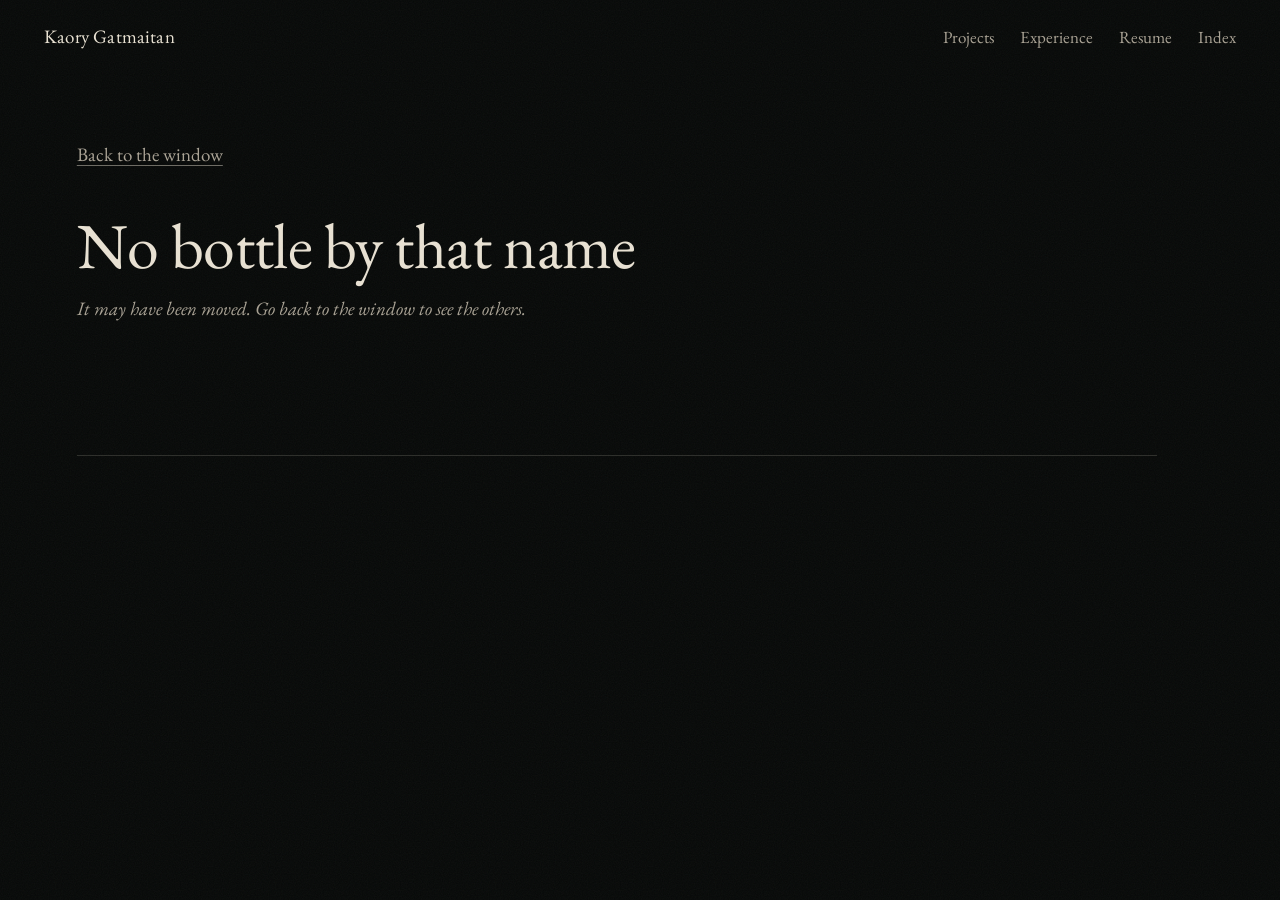
==== fragrance.html @ a2024e05 "Checkpoint before environment rebuild Archive/intro/ledge sequence, data-driven pages, and the pause" ====
<!doctype html>
<html lang="en">
<head>
  <meta charset="utf-8">
  <meta name="viewport" content="width=device-width, initial-scale=1">
  <title>Fragrance · Kaory Gatmaitan</title>
  <meta name="theme-color" content="#070908">
  <link rel="icon" href="data:,">
  <link rel="preconnect" href="https://fonts.googleapis.com">
  <link rel="preconnect" href="https://fonts.gstatic.com" crossorigin>
  <link href="https://fonts.googleapis.com/css2?family=EB+Garamond:ital,wght@0,400;0,500;1,400&display=swap" rel="stylesheet">
  <link rel="stylesheet" href="css/site.css">
</head>
<body>
  <header class="site-header">
    <a class="site-name" href="index.html">Kaory Gatmaitan</a>
    <nav aria-label="Site">
      <a href="index.html#projects">Projects</a>
      <a href="index.html#experience">Experience</a>
      <a href="contents.html#resume" data-resume>Resume</a>
      <a href="contents.html">Index</a>
    </nav>
  </header>

  <main class="page fragrance">
    <div class="page-inner wide">
      <a class="back" id="back" href="index.html">Back to the window</a>
      <h1 id="name">Fragrance</h1>
      <p class="meta" id="meta"></p>

      <div class="fragrance-body">
        <div class="fragrance-text">
          <h2>The notes</h2>
          <p id="notes"></p>
          <h2>What it brings back</h2>
          <p id="memory"></p>
          <h2>When I wear it</h2>
          <p id="wear"></p>
          <h2>How I came to have it</h2>
          <p id="acquired"></p>
        </div>
        <figure class="photo-slot">
          <div class="photo-frame" role="img" aria-label="Photo placeholder">A photo of this bottle goes here</div>
        </figure>
      </div>

      <nav class="sibling-nav" aria-label="Other fragrances">
        <a id="prev" href="#"></a>
        <a id="next" href="#"></a>
      </nav>
    </div>
  </main>

  <div class="fade in" id="fade" aria-hidden="true"></div>
  <script type="module" src="js/pages/fragrance-page.js"></script>
</body>
</html>
---- css/site.css ----
/* Shared by every page. */
:root {
  --night: #070908;
  --night-2: #0e1211;
  --paper: #e9e2d3;
  --paper-dim: #aaa395;
  --line: rgb(233 226 211 / 0.16);
  --amber: #d6a565;
  --serif: "EB Garamond", Garamond, "Times New Roman", serif;
  --sans: "Helvetica Neue", Helvetica, Arial, sans-serif;
  color-scheme: dark;
}

* { box-sizing: border-box; }
html { -webkit-text-size-adjust: 100%; }
body {
  margin: 0;
  background: var(--night);
  color: var(--paper);
  font-family: var(--serif);
  font-size: 19px;
  line-height: 1.6;
}
a { color: inherit; text-decoration-thickness: 1px; text-underline-offset: 0.22em; text-decoration-color: rgb(233 226 211 / 0.45); }
a:hover { text-decoration-color: var(--amber); }
::selection { background: rgb(214 165 101 / 0.45); color: var(--paper); }
:focus-visible { outline: 1px solid var(--amber); outline-offset: 4px; border-radius: 2px; }
button { font: inherit; color: inherit; }

.visually-hidden {
  position: absolute; width: 1px; height: 1px; padding: 0; margin: -1px;
  overflow: hidden; clip: rect(0 0 0 0); white-space: nowrap; border: 0;
}

.skip {
  position: fixed; left: 16px; top: -60px; z-index: 100;
  background: var(--paper); color: var(--night); padding: 8px 14px; text-decoration: none;
}
.skip:focus { top: 16px; }

/* header */
.site-header {
  position: fixed; top: 0; left: 0; right: 0; z-index: 20;
  display: flex; align-items: baseline; justify-content: space-between; gap: 24px;
  padding: 22px clamp(16px, 4vw, 44px);
  font-size: 17px;
  pointer-events: none;
}
.site-header a { pointer-events: auto; text-decoration: none; }
.site-header a:hover { color: #fff; }
.site-name { font-size: 19px; letter-spacing: 0.01em; }
.site-header nav { display: flex; gap: 26px; color: var(--paper-dim); }

/* the black used for fades between scene and page */
.fade {
  position: fixed; inset: 0; z-index: 90; background: #000;
  opacity: 0; pointer-events: none;
  transition: opacity 1.1s cubic-bezier(.3, 0, .2, 1);
}
.fade.in { opacity: 1; }

/* reading pages */
.page { min-height: 100vh; padding: 140px clamp(16px, 6vw, 80px) 100px; }
.page-inner { max-width: 68ch; }
.page h1 { font-weight: 400; font-size: clamp(40px, 6vw, 64px); line-height: 1.12; margin: 0 0 12px; letter-spacing: -0.01em; text-wrap: balance; }
.page h2 { font-weight: 400; font-size: 26px; line-height: 1.3; margin: 56px 0 10px; }
.page p { margin: 0 0 1em; }
.page .meta { color: var(--paper-dim); font-style: italic; margin-bottom: 40px; }
.back { display: inline-block; margin-bottom: 40px; color: var(--paper-dim); }

/* faint film grain on reading pages, still rather than moving */
.page::before {
  content: ""; position: fixed; inset: 0; pointer-events: none; z-index: 1; opacity: 0.05;
  background-image: url("data:image/svg+xml,%3Csvg xmlns='http://www.w3.org/2000/svg' width='220' height='220'%3E%3Cfilter id='n'%3E%3CfeTurbulence type='fractalNoise' baseFrequency='.85' numOctaves='2' stitchTiles='stitch'/%3E%3C/filter%3E%3Crect width='100%25' height='100%25' filter='url(%23n)'/%3E%3C/svg%3E");
}

@media (max-width: 640px) {
  .site-header { flex-direction: column; gap: 4px; padding-top: 16px; }
  .site-header nav { gap: 18px; }
  .page { padding-top: 120px; }
}

@media (prefers-reduced-motion: reduce) {
  .fade { transition-duration: 0.3s; }
}

/* fragrance page */
.page-inner.wide { max-width: 1080px; }
.fragrance-body { display: grid; grid-template-columns: minmax(0, 62ch) minmax(220px, 340px); gap: 72px; align-items: start; }
.fragrance-text h2:first-child { margin-top: 0; }
.photo-slot { margin: 6px 0 0; position: sticky; top: 40px; }
@media (max-width: 860px) {
  .fragrance-body { grid-template-columns: 1fr; gap: 40px; }
  .photo-slot { position: static; order: -1; max-width: 320px; }
}
.photo-frame {
  aspect-ratio: 4 / 5; max-width: 420px;
  display: grid; place-items: center; text-align: center; padding: 24px;
  background: var(--night-2); border: 1px solid var(--line);
  color: var(--paper-dim); font-style: italic;
}
.sibling-nav {
  display: flex; justify-content: space-between; gap: 24px; flex-wrap: wrap;
  margin-top: 72px; padding-top: 24px; border-top: 1px solid var(--line);
  color: var(--paper-dim);
}

/* index page */
.plain-list { list-style: none; padding: 0; margin: 0; }
.plain-list li { margin: 0 0 6px; }
.site-header [aria-current="page"] { color: var(--paper); }
/* on reading pages the header scrolls away with the page instead of floating over text */
body:not(.scene-page) .site-header { position: absolute; }

/* detail pages (project, experience) */
.loading { color: var(--paper-dim); font-style: italic; }
.sample-note { display: inline-block; margin: 0 0 32px; font-family: var(--sans); font-size: 13px; color: #c47a68; }
.tag { font-family: var(--sans); font-size: 12px; color: #c47a68; margin-left: 6px; }
.detail-body { display: grid; grid-template-columns: minmax(0, 62ch) minmax(260px, 420px); gap: 72px; align-items: start; }
.detail-body.single { grid-template-columns: minmax(0, 66ch); }
.detail-text h2:first-of-type { margin-top: 48px; }
.lede { font-size: 22px; line-height: 1.5; }
.detail-side { position: sticky; top: 40px; }
.preview { margin: 6px 0 0; }
.preview canvas, .preview img { display: block; width: 100%; height: auto; border: 1px solid var(--line); }
.preview figcaption { margin-top: 10px; font-style: italic; font-size: 16px; color: var(--paper-dim); }
.results { display: flex; flex-wrap: wrap; gap: 20px 44px; margin: 0; }
.results div { max-width: 220px; }
.results dt { font-size: 40px; line-height: 1.05; font-variant-numeric: tabular-nums lining-nums; }
.results dd { margin: 6px 0 0; font-family: var(--sans); font-size: 14px; line-height: 1.45; color: var(--paper-dim); }
.bullets { padding-left: 1.1em; margin: 0 0 1em; }
.bullets li { margin: 0 0 8px; }
.links { margin-top: 40px; }
@media (max-width: 860px) {
  .detail-body { grid-template-columns: 1fr; gap: 36px; }
  .detail-side { position: static; order: -1; }
}

/* index page */
.index-list { list-style: none; padding: 0; margin: 0; }
.index-list li { margin: 0 0 18px; }
.index-list > li > a { font-size: 21px; }
.index-sub { display: block; color: var(--paper-dim); font-size: 17px; line-height: 1.45; }
.index-stack { display: block; font-family: var(--sans); font-size: 13px; margin-top: 2px; }
.contents h2 { scroll-margin-top: 40px; }
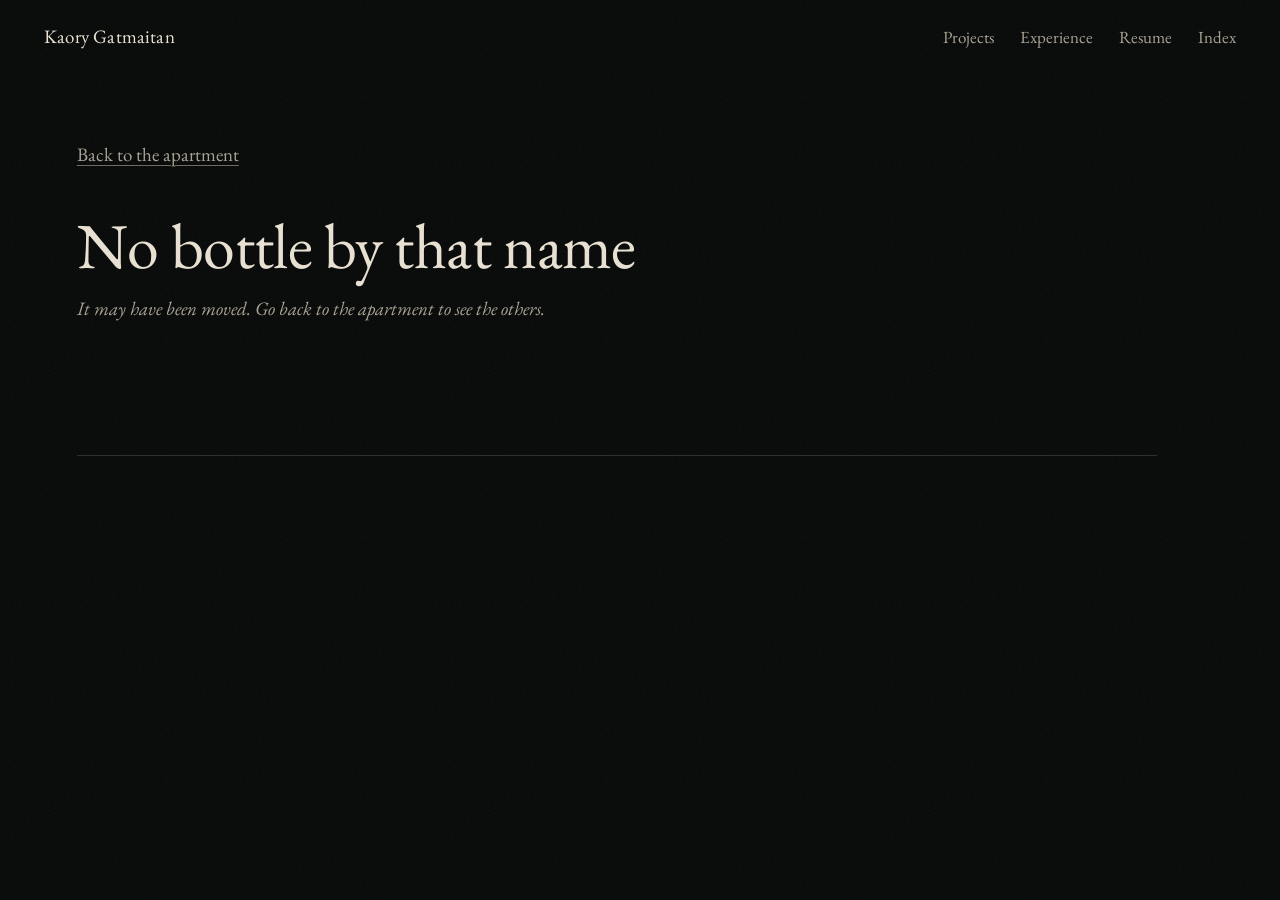
==== commit c1b0a70f: "Recruiter path, consistency, regular tiles, letterboxed journeys - Resume PDF (no phone number), ema" ====
--- a/fragrance.html
+++ b/fragrance.html
@@ -24,7 +24,7 @@
 
   <main class="page fragrance">
     <div class="page-inner wide">
-      <a class="back" id="back" href="index.html">Back to the window</a>
+      <a class="back" id="back" href="index.html">Back to the apartment</a>
       <h1 id="name">Fragrance</h1>
       <p class="meta" id="meta"></p>
 
@@ -40,7 +40,7 @@
           <p id="acquired"></p>
         </div>
         <figure class="photo-slot">
-          <div class="photo-frame" role="img" aria-label="Photo placeholder">A photo of this bottle goes here</div>
+          <div class="photo-frame" role="img" aria-label="Photo of the bottle"></div>
         </figure>
       </div>
 
--- a/css/site.css
+++ b/css/site.css
@@ -143,3 +143,11 @@
 .index-sub { display: block; color: var(--paper-dim); font-size: 17px; line-height: 1.45; }
 .index-stack { display: block; font-family: var(--sans); font-size: 13px; margin-top: 2px; }
 .contents h2 { scroll-margin-top: 40px; }
+.index-h3 { font-weight: 400; font-size: 22px; margin: 28px 0 4px; }
+.index-list.compact li { margin: 0 0 4px; font-size: 18px; }
+
+/* the Index's first line of business: the resume, and how to get in touch */
+.index-actions { display: flex; flex-wrap: wrap; gap: 10px 12px; margin: 26px 0 6px; font-family: var(--sans); font-size: 15px; }
+.index-actions a { padding: 9px 16px; border: 1px solid rgb(233 226 211 / 0.3); border-radius: 2px; text-decoration: none; color: var(--paper); }
+.index-actions a:hover, .index-actions a:focus-visible { border-color: var(--paper); }
+.index-actions a.primary { background: var(--paper); border-color: var(--paper); color: #0b0c0b; }
